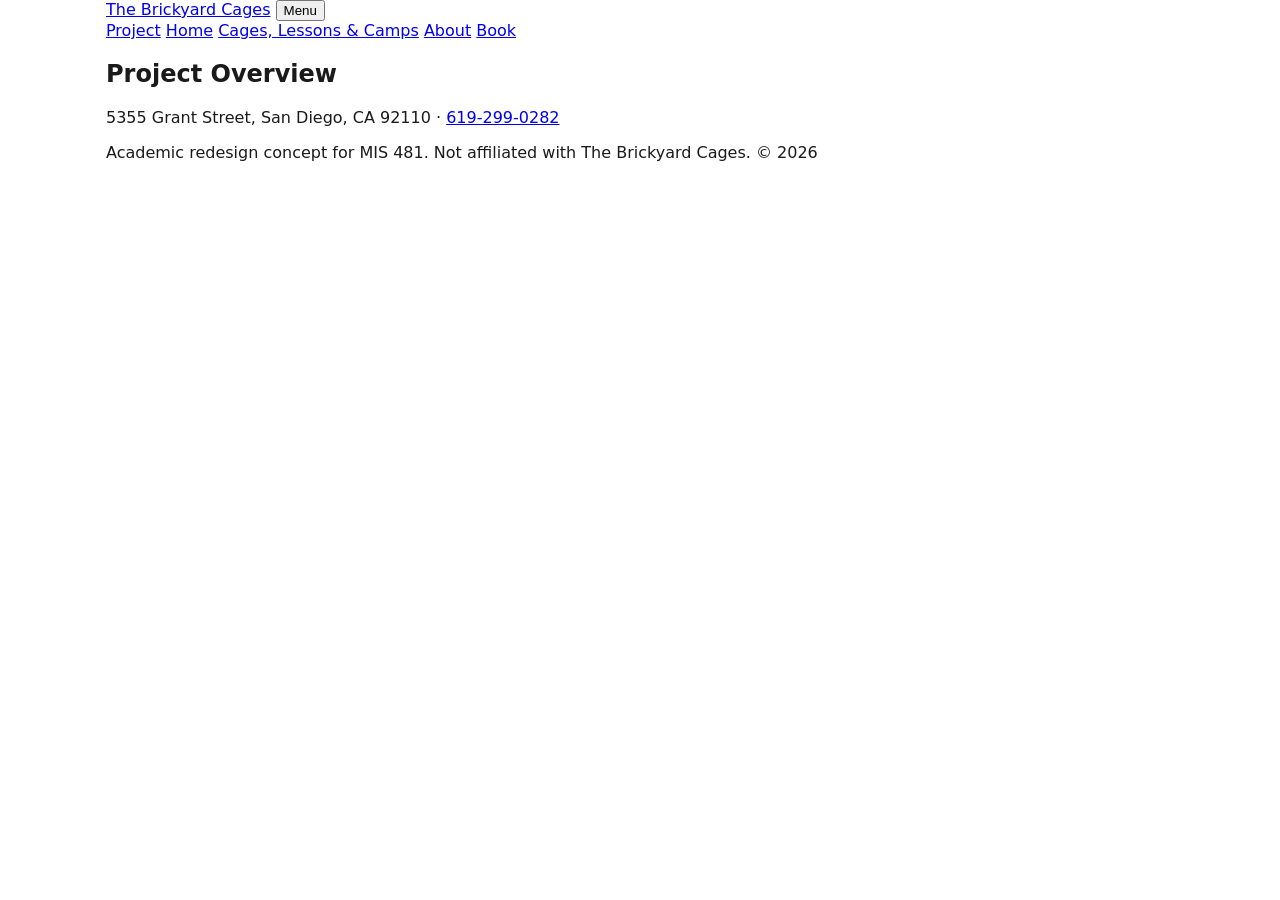
==== index.html @ d33430d1 "Add starter files and page template" ====
<!DOCTYPE html>
<html lang="en">
<head>
  <meta charset="UTF-8">
  <meta name="viewport" content="width=device-width, initial-scale=1">
  <title>Project Overview | Brickyard Cages Redesign</title>
  <meta name="description" content="Academic redesign concept of The Brickyard Cages website for MIS 481.">
  <link rel="stylesheet" href="css/styles.css">
</head>
<body>
  <header class="site-header">
    <div class="container">
      <a href="home.html" class="logo">The Brickyard Cages</a>
      <button id="menu-toggle" class="menu-toggle" aria-label="Open menu" aria-expanded="false">Menu</button>
      <nav id="site-nav" class="site-nav">
        <a href="index.html" class="nav-link active">Project</a>
        <a href="home.html" class="nav-link">Home</a>
        <a href="services.html" class="nav-link">Cages, Lessons &amp; Camps</a>
        <a href="about.html" class="nav-link">About</a>
        <a href="book.html" class="nav-link btn btn-primary">Book</a>
      </nav>
    </div>
  </header>

  <main>
    <!-- Role 1 (PM): project overview page -->
    <!-- One <h1> per page, then <section class="section"> blocks with <h2>/<h3> in order. -->
    <section class="section">
      <div class="container">
        <h1>Project Overview</h1>
      </div>
    </section>
  </main>

  <footer class="site-footer">
    <div class="container">
      <p>5355 Grant Street, San Diego, CA 92110 &middot; <a href="tel:+16192990282">619-299-0282</a></p>
      <p>Academic redesign concept for MIS 481. Not affiliated with The Brickyard Cages. &copy; <span id="year"></span></p>
    </div>
  </footer>

  <script src="js/main.js"></script>
</body>
</html>
---- css/styles.css ----
/* ==========================================================
   Brickyard Cages Redesign - the ONLY stylesheet
   Naming: lowercase-hyphens for classes and IDs. See team doc.
   Role 3 (Designer) owns GLOBAL, NAV, FOOTER, BUTTONS, SHARED.
   Everyone else edits ONLY their own page section below.
   ========================================================== */

/* ---------- GLOBAL (Role 3) ---------- */
:root {
  --color-primary: #b33a2b;    /* placeholder - Role 3 picks final colors */
  --color-secondary: #1f2a44;
  --color-text: #1a1a1a;
  --color-bg: #ffffff;
  --font-heading: system-ui, sans-serif;
  --font-body: system-ui, sans-serif;
  --space-sm: 0.5rem;
  --space-md: 1rem;
  --space-lg: 2rem;
}

* { box-sizing: border-box; }
body { margin: 0; font-family: var(--font-body); color: var(--color-text); background: var(--color-bg); }
img { max-width: 100%; height: auto; }
.container { width: 100%; max-width: 1100px; margin: 0 auto; padding: 0 var(--space-md); }
.hidden { display: none !important; }

/* ---------- NAV (Role 3) ---------- */
/* .site-header .logo .menu-toggle .site-nav .nav-link .nav-link.active */

/* ---------- FOOTER (Role 3) ---------- */
/* .site-footer */

/* ---------- BUTTONS (Role 3) ---------- */
/* .btn .btn-primary .btn-secondary */

/* ---------- SHARED: sections, cards, grid, forms (Role 3) ---------- */
/* .section .section-title .card .card-title .card-body .grid .form-group .form-error */

/* ---------- PAGE: index.html (Role 1) ---------- */

/* ---------- PAGE: home.html (Role 3) ---------- */

/* ---------- PAGE: services.html (Role 4) + camps (Role 1) ---------- */

/* ---------- PAGE: about.html + FAQ (Role 2) ---------- */

/* ---------- PAGE: book.html (Role 5) ---------- */

/* ---------- MEDIA QUERIES (mobile-first) ---------- */
@media (min-width: 768px) { }
@media (min-width: 1024px) { }
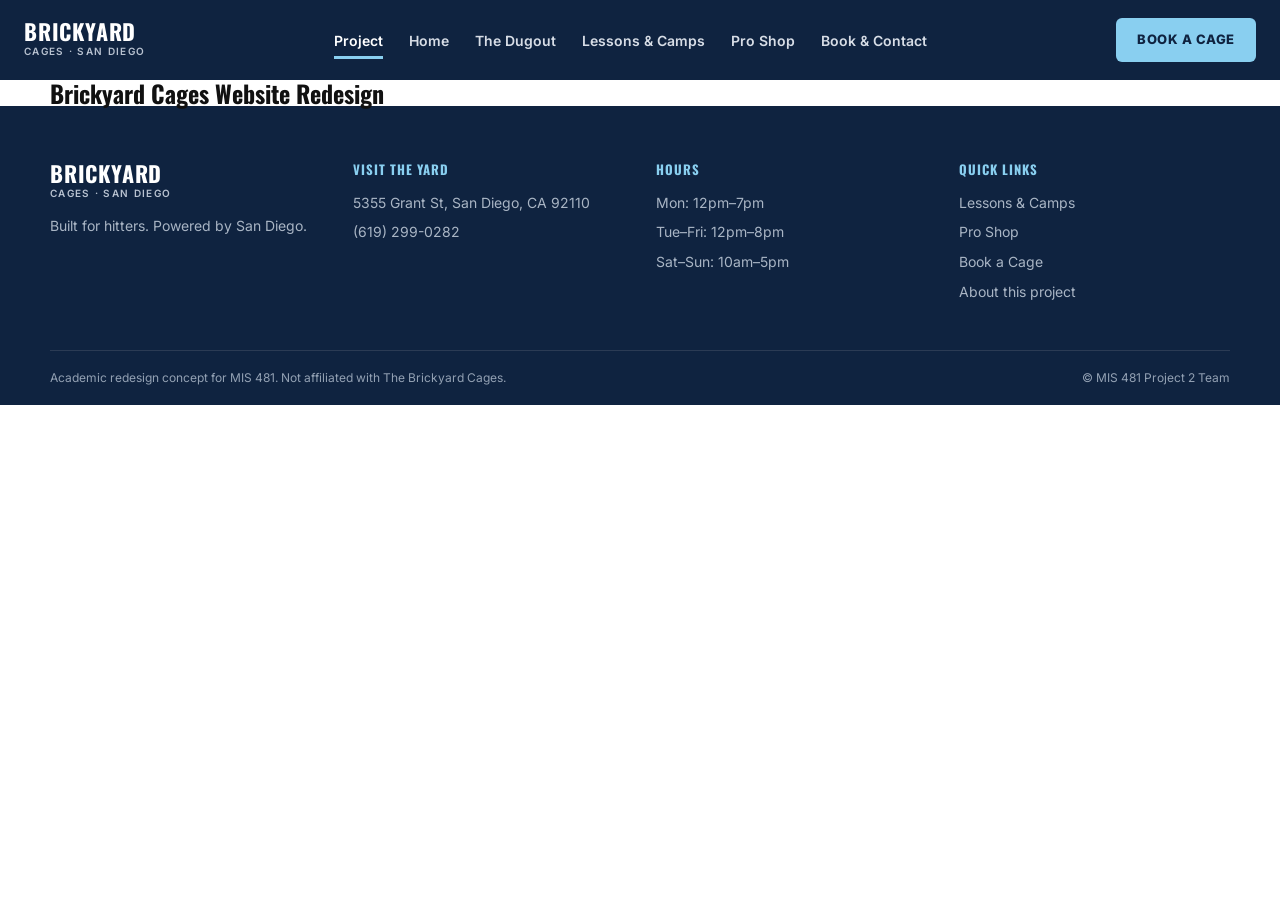
==== commit 33ec5398: "Add starter kit: shared nav, footer, colors and TODOs" ====
--- a/index.html
+++ b/index.html
@@ -2,40 +2,126 @@
 <html lang="en">
 <head>
   <meta charset="UTF-8">
+  <!-- Allows zoom (fixes problem 3). Don't add user-scalable=no. -->
   <meta name="viewport" content="width=device-width, initial-scale=1">
   <title>Project Overview | Brickyard Cages Redesign</title>
-  <meta name="description" content="Academic redesign concept of The Brickyard Cages website for MIS 481.">
+  <!-- TODO (Role 1 (Project manager)): rewrite this description in your own words (one sentence, under 160 characters) -->
+  <meta name="description" content="MIS 481 Project 2: an academic redesign concept of The Brickyard Cages website in San Diego.">
   <link rel="stylesheet" href="css/styles.css">
 </head>
 <body>
+  <!--
+    PAGE OWNER: Role 1 (Project manager)
+    Academic landing page: explains the business, the problems, our fixes and the team.
+    Rules: one <h1> per page, then <h2>/<h3> in order. Real alt text on every image.
+    Use the shared classes and reserved IDs from the team doc. Look at the Figma design for the layout.
+  -->
+
+  <!-- ===== SHARED HEADER (done) - identical on every page. Only Role 1 changes it,
+       on every page at once. The "active" class marks the current page. ===== -->
   <header class="site-header">
-    <div class="container">
-      <a href="home.html" class="logo">The Brickyard Cages</a>
-      <button id="menu-toggle" class="menu-toggle" aria-label="Open menu" aria-expanded="false">Menu</button>
-      <nav id="site-nav" class="site-nav">
-        <a href="index.html" class="nav-link active">Project</a>
+    <div class="nav-inner">
+      <a href="home.html" class="logo" aria-label="Brickyard Cages redesign home">
+        <b>BRICKYARD</b>
+        <small>CAGES &middot; SAN DIEGO</small>
+      </a>
+      <nav id="site-nav" class="site-nav" aria-label="Main navigation">
+        <a href="index.html" class="nav-link active" aria-current="page">Project</a>
         <a href="home.html" class="nav-link">Home</a>
-        <a href="services.html" class="nav-link">Cages, Lessons &amp; Camps</a>
-        <a href="about.html" class="nav-link">About</a>
-        <a href="book.html" class="nav-link btn btn-primary">Book</a>
+        <a href="about.html" class="nav-link">The Dugout</a>
+        <a href="services.html" class="nav-link">Lessons &amp; Camps</a>
+        <a href="shop.html" class="nav-link">Pro Shop</a>
+        <a href="book.html" class="nav-link">Book &amp; Contact</a>
       </nav>
+      <div class="nav-actions">
+        <a href="book.html?service=cage" class="btn btn-blue">Book a Cage</a>
+        <!-- Hidden until Role 3 builds the mobile menu (styles.css NAV TODO + main.js step 2) -->
+        <button id="menu-toggle" class="menu-toggle" type="button" aria-expanded="false" aria-controls="site-nav">Menu</button>
+      </div>
     </div>
   </header>
 
   <main>
-    <!-- Role 1 (PM): project overview page -->
-    <!-- One <h1> per page, then <section class="section"> blocks with <h2>/<h3> in order. -->
-    <section class="section">
+    <!-- PAGE BANNER: navy .page-hero (Role 3 styles it in SHARED) -->
+    <section class="page-hero">
       <div class="container">
-        <h1>Project Overview</h1>
+        <!-- TODO: add a small .eyebrow label above the title -->
+        <h1>Brickyard Cages Website Redesign</h1>
+        <!-- TODO: one or two sentences: what the business is (indoor baseball/softball batting cages in San Diego) and what this project is -->
+      </div>
+    </section>
+    <!-- ===== SECTION: Before and after ===== -->
+    <section class="section" id="compare">
+      <div class="container">
+        <!-- TODO:
+             - <h2> heading
+             - Card 1: the original website - one sentence + link to https://www.brickyardcages.com/ (opens in a new tab)
+             - Card 2: our redesign - one sentence + a .btn-primary link to home.html
+        -->
+      </div>
+    </section>
+    <!-- ===== SECTION: Problems and our fixes ===== -->
+    <section class="section section-light" id="problems">
+      <div class="container">
+        <!-- TODO:
+             - <h2> heading
+             - At least 3 problems (we have 5 - see the table in the team doc)
+             - For each: the problem, why it matters, and how our redesign fixes it
+             - Write it in your own words; a list of .card items works well
+        -->
+      </div>
+    </section>
+    <!-- ===== SECTION: Main technology enhancement and features ===== -->
+    <section class="section" id="enhancement">
+      <div class="container">
+        <!-- TODO:
+             - <h2> heading: Online booking flow
+             - 2-3 sentences: what it does and that it runs in demo mode (nothing sent, no payment)
+             - List every interactive feature and which page it's on: booking flow, price calculator,
+             -   camp filter, FAQ accordion, Pro Shop filter + cart counter, mobile menu
+        -->
+      </div>
+    </section>
+    <!-- ===== SECTION: Our team ===== -->
+    <section class="section section-light" id="team">
+      <div class="container">
+        <!-- TODO:
+             - <h2> heading
+             - One card per teammate: name + role (all 5 of us)
+        -->
       </div>
     </section>
   </main>
 
+  <!-- ===== SHARED FOOTER (done) - identical on every page. #year is filled by main.js (Role 3, step 1). ===== -->
   <footer class="site-footer">
-    <div class="container">
-      <p>5355 Grant Street, San Diego, CA 92110 &middot; <a href="tel:+16192990282">619-299-0282</a></p>
-      <p>Academic redesign concept for MIS 481. Not affiliated with The Brickyard Cages. &copy; <span id="year"></span></p>
+    <div class="container footer-grid">
+      <div>
+        <a href="home.html" class="logo"><b>BRICKYARD</b><small>CAGES &middot; SAN DIEGO</small></a>
+        <p>Built for hitters. Powered by San Diego.</p>
+      </div>
+      <div>
+        <h2>Visit the yard</h2>
+        <a href="https://www.google.com/maps/search/?api=1&amp;query=5355+Grant+St+San+Diego+CA+92110" target="_blank" rel="noopener">5355 Grant St, San Diego, CA 92110</a>
+        <a href="tel:+16192990282">(619) 299-0282</a>
+      </div>
+      <div>
+        <h2>Hours</h2>
+        <p>Mon: 12pm&ndash;7pm</p>
+        <p>Tue&ndash;Fri: 12pm&ndash;8pm</p>
+        <p>Sat&ndash;Sun: 10am&ndash;5pm</p>
+      </div>
+      <div>
+        <h2>Quick links</h2>
+        <a href="services.html">Lessons &amp; Camps</a>
+        <a href="shop.html">Pro Shop</a>
+        <a href="book.html">Book a Cage</a>
+        <a href="index.html">About this project</a>
+      </div>
+    </div>
+    <div class="footer-bottom container">
+      <span>Academic redesign concept for MIS 481. Not affiliated with The Brickyard Cages.</span>
+      <span>&copy; <span id="year"></span> MIS 481 Project 2 Team</span>
     </div>
   </footer>
 
--- a/css/styles.css
+++ b/css/styles.css
@@ -1,51 +1,208 @@
 /* ==========================================================
    Brickyard Cages Redesign - the ONLY stylesheet
-   Naming: lowercase-hyphens for classes and IDs. See team doc.
-   Role 3 (Designer) owns GLOBAL, NAV, FOOTER, BUTTONS, SHARED.
-   Everyone else edits ONLY their own page section below.
+   Academic redesign concept for MIS 481 (not the official site)
+
+   WHAT'S ALREADY DONE: reset, design tokens (colors and fonts
+   from our Figma design), the header/nav, and the footer.
+   EVERYTHING ELSE IS YOURS TO BUILD - follow the TODOs.
+
+   Naming: lowercase-hyphens for classes and IDs (see team doc).
+   Role 3 (Designer) owns RESET, GLOBAL, NAV, BUTTONS, SHARED,
+   FOOTER and MEDIA QUERIES. Everyone else edits ONLY their own
+   PAGE section at the bottom.
    ========================================================== */
 
-/* ---------- GLOBAL (Role 3) ---------- */
+@import url("https://fonts.googleapis.com/css2?family=Inter:wght@400;500;600;700;800&family=Oswald:wght@500;600;700&display=swap");
+
+/* ---------- RESET (done) ---------- */
+*,
+*::before,
+*::after { box-sizing: border-box; }
+body, h1, h2, h3, h4, p, ul, ol, blockquote { margin: 0; }
+ul, ol { padding: 0; list-style: none; }
+img { display: block; max-width: 100%; }
+a { color: inherit; text-decoration: none; }
+button, input, select, textarea { font: inherit; color: inherit; }
+button { background: none; border: 0; padding: 0; cursor: pointer; }
+
+/* ---------- GLOBAL: design tokens from the Figma design (done) ---------- */
 :root {
-  --color-primary: #b33a2b;    /* placeholder - Role 3 picks final colors */
-  --color-secondary: #1f2a44;
-  --color-text: #1a1a1a;
-  --color-bg: #ffffff;
-  --font-heading: system-ui, sans-serif;
-  --font-body: system-ui, sans-serif;
+  /* Team palette: maroon, navy blue, baby blue, white, black */
+  --color-maroon: #7a1f2b;       /* main accent: primary buttons, labels, links */
+  --color-maroon-dark: #5f1620;  /* maroon hover */
+  --color-navy: #0f2340;         /* header, footer, page banners, headings */
+  --color-baby-blue: #89cff0;    /* highlight: "Book a Cage" button, active nav line */
+  --color-baby-blue-light: #eaf5fc; /* soft background for alternating sections */
+  --color-white: #ffffff;
+  --color-black: #111111;        /* body text */
+  --color-gray: #4a4a4a;         /* secondary text (a softer black) */
+  --color-line: #d6e2ea;         /* borders */
+  --font-heading: "Oswald", sans-serif;
+  --font-body: "Inter", sans-serif;
   --space-sm: 0.5rem;
   --space-md: 1rem;
   --space-lg: 2rem;
-}
-
-* { box-sizing: border-box; }
-body { margin: 0; font-family: var(--font-body); color: var(--color-text); background: var(--color-bg); }
-img { max-width: 100%; height: auto; }
-.container { width: 100%; max-width: 1100px; margin: 0 auto; padding: 0 var(--space-md); }
-.hidden { display: none !important; }
-
-/* ---------- NAV (Role 3) ---------- */
-/* .site-header .logo .menu-toggle .site-nav .nav-link .nav-link.active */
-
-/* ---------- FOOTER (Role 3) ---------- */
-/* .site-footer */
-
-/* ---------- BUTTONS (Role 3) ---------- */
-/* .btn .btn-primary .btn-secondary */
-
-/* ---------- SHARED: sections, cards, grid, forms (Role 3) ---------- */
-/* .section .section-title .card .card-title .card-body .grid .form-group .form-error */
-
-/* ---------- PAGE: index.html (Role 1) ---------- */
+  --radius: 8px;
+}
+/* CONTRAST RULE: baby blue is for backgrounds, or text on navy/black.
+   Never use baby-blue text on white - it fails the 4.5:1 contrast check. */
+
+body {
+  font-family: var(--font-body);
+  color: var(--color-black);
+  background: var(--color-white);
+  line-height: 1.5;
+}
+h1, h2, h3, h4 { font-family: var(--font-heading); line-height: 1.1; }
+
+.container { width: min(100% - 48px, 1180px); margin-inline: auto; }
+
+/* TODO (Role 3): add a .hidden helper class that JavaScript can add/remove
+   to hide things (display: none). camps.js, faq.js and booking.js need it. */
+
+/* ---------- NAV (done - Role 3 adds the mobile menu below) ---------- */
+.site-header {
+  position: sticky;
+  top: 0;
+  z-index: 50;
+  background: var(--color-navy);
+  color: #fff;
+}
+.nav-inner {
+  width: min(100% - 48px, 1320px);
+  min-height: 80px;
+  margin: auto;
+  display: flex;
+  flex-wrap: wrap;
+  align-items: center;
+  justify-content: space-between;
+  gap: 16px 32px;
+}
+.logo { display: inline-flex; flex-direction: column; color: #fff; }
+.logo b { font: 700 22px/1 var(--font-heading); letter-spacing: 0.8px; }
+.logo small { color: #b8c2d0; font: 600 10px/1.8 var(--font-body); letter-spacing: 1.3px; }
+.site-nav { display: flex; flex-wrap: wrap; align-items: center; gap: 8px 26px; }
+.nav-link {
+  position: relative;
+  padding: 6px 0;
+  color: #d7dde6;
+  font-size: 14px;
+  font-weight: 600;
+}
+.nav-link:hover,
+.nav-link.active { color: #fff; }
+.nav-link.active::after {
+  content: "";
+  position: absolute;
+  left: 0;
+  right: 0;
+  bottom: -2px;
+  height: 3px;
+  background: var(--color-baby-blue);
+}
+.nav-actions { display: flex; align-items: center; gap: 12px; }
+.menu-toggle { display: none; color: #fff; font-weight: 700; }   /* Role 3 shows it on phones */
+
+/* TODO (Role 3) - mobile menu:
+   1. In a media query for small screens (max-width: 900px), show .menu-toggle
+      and hide .site-nav.
+   2. Add a .site-nav.is-open rule that shows the links stacked in a column.
+   3. main.js toggles the is-open class when #menu-toggle is clicked. */
+
+/* ---------- BUTTONS (started - Role 3 finishes) ---------- */
+.btn {
+  min-height: 44px;
+  padding: 0 20px;
+  border-radius: 6px;
+  display: inline-flex;
+  align-items: center;
+  justify-content: center;
+  gap: 8px;
+  font-size: 13px;
+  font-weight: 800;
+  letter-spacing: 0.5px;
+  text-transform: uppercase;
+  border: 1px solid transparent;
+}
+.btn-blue { color: var(--color-navy); background: var(--color-baby-blue); }
+.btn-blue:hover { background: var(--color-white); }
+
+/* TODO (Role 3): add the other button styles from the Figma design:
+   .btn-primary  (maroon background, white text)
+   .btn-outline  (transparent with white border, for dark backgrounds)
+   .btn-dark     (navy background)
+   Give each a :hover style. */
+
+/* ---------- SHARED (Role 3 builds - everyone uses these) ---------- */
+/* TODO (Role 3): build these shared pieces so every page looks consistent.
+   Check the Figma design for sizes and colors.
+   .section        - vertical padding for each page section (about 96px top/bottom)
+   .section-light  - light baby-blue background for alternating sections
+   .section-title  - big uppercase Oswald heading in navy
+   .eyebrow        - small uppercase maroon label above a title
+   .page-hero      - navy banner at the top of each inner page (white h1, light text)
+   .grid           - 3-column card grid that drops to 2 and then 1 column on smaller screens
+   .card           - white box with border, rounded corners, padding and a soft shadow
+   .card-title, .card-body
+   .form-group     - label stacked on top of its input, with spacing
+   .form-error     - small red text for error messages */
+
+/* ---------- FOOTER (done) ---------- */
+.site-footer { background: var(--color-navy); color: #fff; padding: 56px 0 0; }
+.footer-grid {
+  display: grid;
+  grid-template-columns: repeat(auto-fit, minmax(200px, 1fr));
+  gap: 32px;
+  padding-bottom: 40px;
+}
+.site-footer h2 {
+  color: var(--color-baby-blue);
+  font-size: 13px;
+  letter-spacing: 1px;
+  text-transform: uppercase;
+  margin-bottom: 14px;
+}
+.footer-grid p,
+.footer-grid a { display: block; color: #a9b5c4; font-size: 14px; line-height: 1.7; margin-bottom: 6px; }
+.footer-grid a:hover { color: #fff; }
+.footer-grid .logo { display: inline-flex; flex-direction: column; color: #fff; margin-bottom: 12px; }
+.footer-bottom {
+  border-top: 1px solid #2b3b54;
+  padding: 18px 0;
+  display: flex;
+  flex-wrap: wrap;
+  justify-content: space-between;
+  gap: 12px;
+  color: #93a1b3;
+  font-size: 12px;
+}
+
+/* ==========================================================
+   PAGE SECTIONS - each owner styles ONLY their own page here
+   ========================================================== */
+
+/* ---------- PAGE: index.html - project overview (Role 1) ---------- */
+/* TODO (Role 1): style the before/after comparison and the problems list */
 
 /* ---------- PAGE: home.html (Role 3) ---------- */
-
-/* ---------- PAGE: services.html (Role 4) + camps (Role 1) ---------- */
-
-/* ---------- PAGE: about.html + FAQ (Role 2) ---------- */
-
-/* ---------- PAGE: book.html (Role 5) ---------- */
-
-/* ---------- MEDIA QUERIES (mobile-first) ---------- */
-@media (min-width: 768px) { }
-@media (min-width: 1024px) { }
+/* TODO (Role 3): hero (photo background with dark navy overlay), hours card,
+   service cards, maroon call-to-action band */
+
+/* ---------- PAGE: about.html - The Dugout (Role 2) ---------- */
+/* TODO (Role 2): story section (photo + text side by side), stats band,
+   coach cards, photo gallery, FAQ accordion */
+
+/* ---------- PAGE: services.html - Lessons & Camps (Role 4, camp cards Role 1) ---------- */
+/* TODO (Role 4): rate cards, lesson cards, price calculator box
+   TODO (Role 1): camp cards and the filter bar */
+
+/* ---------- PAGE: shop.html - Pro Shop (Role 2) ---------- */
+/* TODO (Role 2): category buttons, product cards, cart counter. Keep it simple. */
+
+/* ---------- PAGE: book.html - Book & Contact (Role 5) ---------- */
+/* TODO (Role 5): booking form card, error styles, confirmation message,
+   contact info, map */
+
+/* ---------- MEDIA QUERIES (Role 3; page owners add their own lines) ---------- */
+/* TODO (Role 3): tablet (max-width: 900px) and phone (max-width: 600px) rules.
+   Test every page in Chrome DevTools device mode. */
